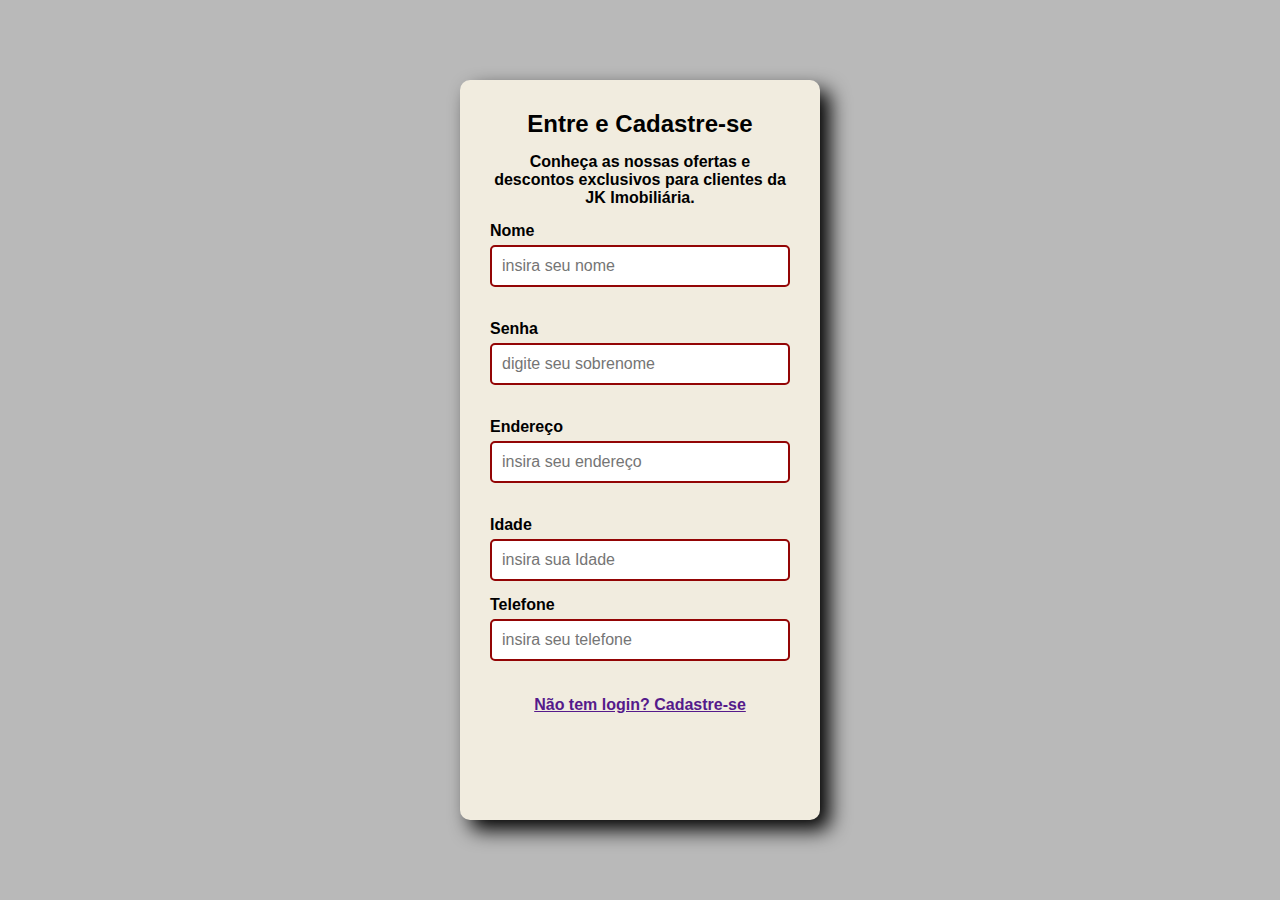
==== form2.html @ 358f49ba "projeto imobiliaria" ====
<!DOCTYPE html>
<html lang="en">

<head>
    <meta charset="UTF-8">
    <meta name="viewport" content="width=device-width, initial-scale=1.0">
    <title>Document</title>
    <link rel="stylesheet" href="form2.css">
</head>

<body>


    <div class="div-form">
        <form action="">

            <h2>Entre e Cadastre-se</h2>
            <p>Conheça as nossas ofertas e descontos exclusivos para clientes da JK Imobiliária.</p>

            <label for="input-nome">Nome</label>
            <input type="nome" class="input-nome dombosco" id="input-nome" name="input-nome"
                placeholder="insira seu nome" required>
            <br>

            <label for="input-sobrenome">Senha</label>
            <input type="sobrenome" class="input-sobrenome dombosco" id="input-sobrenome" name="input-sobrenome"
                placeholder="digite seu sobrenome" required> <br>

            <label for="imput-endereço">Endereço</label>
            <input type="endereço" class="input-endereço dombosco" id="input-endereço" name="input-endereço"
                placeholder="insira seu endereço" required> <br>

            <label for="imput-idade ">Idade</label>
            <input type="idade" class="input-Idade dombosco" id="input-Idade" name="imput-Idade"
                placeholder="insira sua Idade">

                <label for="imput-telefone ">Telefone</label>
                <input type="telefone" class="input-telefone dombosco" id="input-telefone" name="imput-telefone"
                    placeholder="insira seu telefone">

               

            <a href="">
                <p> Não tem login? Cadastre-se</p>

            </a>
            <!-- <input type="submit" value="Cadastre-se" class="btn-form"> -->
        </form>
    </div>
    <!-- LABEL => Usada como etiqueta para formulário (nome da caixa) peça fundamental para construção de Formulários. O (for "") que é vinculado com ele servirá para especificar a qual Input ele pertence/conversa.  -->

    <!-- INPUT => Utilizado para especificar o tipo de entrada da informação (Text, E-mail, Password, Date e etc...) Sempre lembrar que o Input precisa ter um ID, CLASS e NAME para facilitar em ações futuras. -->

    <!-- input type"submit" => utilizado como botão, e o type "submit" faz uma ação de envio das informações que se encontram dentro do formulário, sendo essencial para um formulário. Alterando o "value" é possível trocar o nome de visualização do botão. -->







</html>
</body>

</html>
---- form2.css ----
/* ESTILIZAÇÃO GLOBAL */
* {
    margin: 0;
    padding: 0;
    font-family: Verdana, Geneva, Tahoma, sans-serif;
}

body {
    background-color: rgb(185, 185, 185);
    display: flex;
    justify-content: center;
    align-items: center;
    margin-top: 80px;
}


/* ESTILIZANDO A DIV QUE CONTÉM O FORMULÁRIO */
.div-form {
    background: #f1ecdf;
    padding: 30px;
    border-radius: 10px;
    box-shadow: 10px 10px 20px black;
    width: 300px;
    height: 680px;
}

form {
    display: flex;
    flex-direction: column;
}

label {
    margin-bottom: 5px;
    /*Margem inferior*/
    font-weight: bold; /*Largura da fonte*/
}

/* input[type="email"], input[type="password"] {
    background-color: rgb(12, 171, 20);
} */

.dombosco{
    padding: 10px; /*Espaçamento interno*/
    margin-bottom: 15px; /*Espaçamento inferior dos input*/
    font-size: 16px; /*tamanho da letra*/
    border-radius: 5px; /*Bordas arredondadas*/
    border: 2px solid #930505; /*Inserindo Bordas nos Input*/
}

.btn-form {
    background-color: #a70fd5; /*cor de fundo do btn*/
    color: white; /*cor da letra*/
    padding: 10px; /*Espaçamento interno*/
    border: none; /*bordar = nenhuma/sem borda*/
    border-radius: 5px;/*Arredondamento do btn*/
    font-size: 16px; /*Tamanho da letra*/
    cursor: pointer; /*Tipo de cursor do mouse*/
}

.btn-form:hover{
    background-color: #a70fd59a; /*Background ao passar o mouse*/
    transition: 0.8s; /*Transição*/
}


h2, p {
    margin-bottom: 15px;
    font-family: Verdana, Geneva, Tahoma, sans-serif;
    font-weight: 800;
    text-align: center;
}

a {
padding: 20px;


}
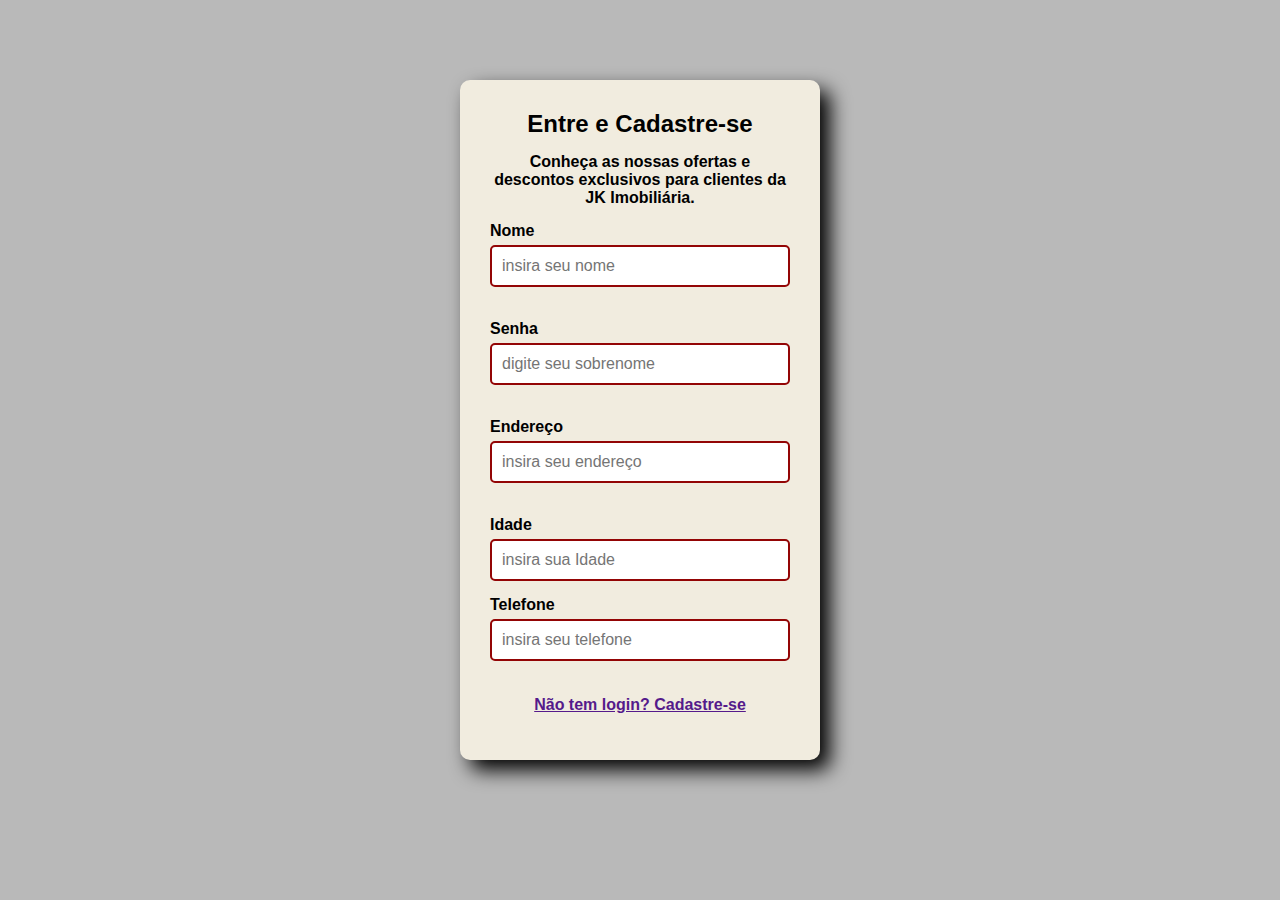
==== commit e49b4145: "projeto Imobiliaria" ====
--- a/form2.html
+++ b/form2.html
@@ -34,11 +34,11 @@
             <input type="idade" class="input-Idade dombosco" id="input-Idade" name="imput-Idade"
                 placeholder="insira sua Idade">
 
-                <label for="imput-telefone ">Telefone</label>
-                <input type="telefone" class="input-telefone dombosco" id="input-telefone" name="imput-telefone"
-                    placeholder="insira seu telefone">
+            <label for="imput-telefone ">Telefone</label>
+            <input type="telefone" class="input-telefone dombosco" id="input-telefone" name="imput-telefone"
+                placeholder="insira seu telefone">
 
-               
+
 
             <a href="">
                 <p> Não tem login? Cadastre-se</p>
--- a/form2.css
+++ b/form2.css
@@ -21,7 +21,7 @@
     border-radius: 10px;
     box-shadow: 10px 10px 20px black;
     width: 300px;
-    height: 680px;
+    height: 620px;
 }
 
 form {
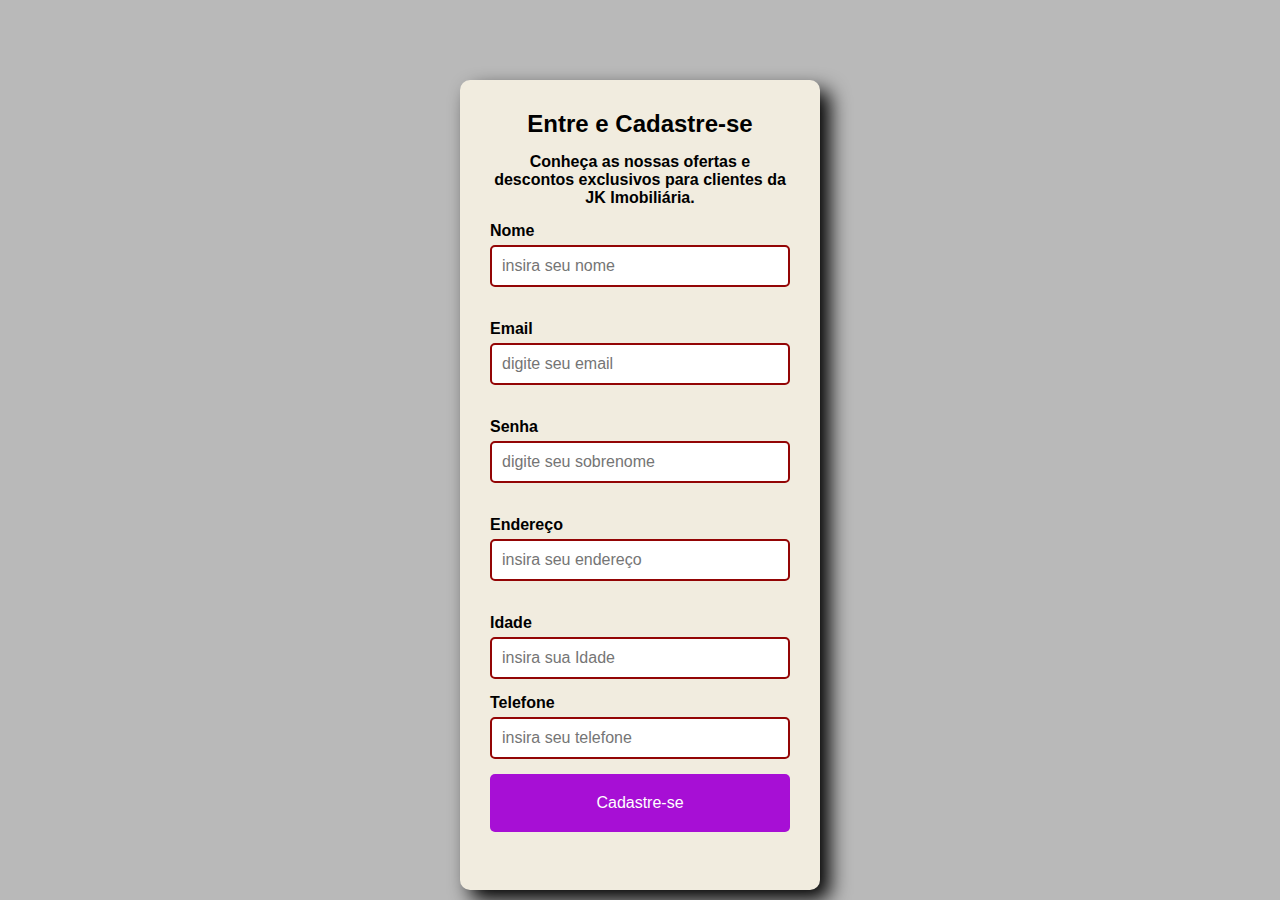
==== commit 6f31e4c3: "Projeto Imobiliario" ====
--- a/form2.html
+++ b/form2.html
@@ -11,7 +11,7 @@
 <body>
 
 
-    <div class="div-form">
+    <div class="div-form div-cad">
         <form action="">
 
             <h2>Entre e Cadastre-se</h2>
@@ -21,6 +21,10 @@
             <input type="nome" class="input-nome dombosco" id="input-nome" name="input-nome"
                 placeholder="insira seu nome" required>
             <br>
+
+            <label for="input-email">Email</label>
+            <input type="email" class="input-email dombosco" id="input-email" name="input-email"
+                placeholder="digite seu email" required> <br>
 
             <label for="input-sobrenome">Senha</label>
             <input type="sobrenome" class="input-sobrenome dombosco" id="input-sobrenome" name="input-sobrenome"
@@ -38,12 +42,9 @@
             <input type="telefone" class="input-telefone dombosco" id="input-telefone" name="imput-telefone"
                 placeholder="insira seu telefone">
 
+                <input type="submit" value="Cadastre-se" class="btn-form">
 
-
-            <a href="">
-                <p> Não tem login? Cadastre-se</p>
-
-            </a>
+            
             <!-- <input type="submit" value="Cadastre-se" class="btn-form"> -->
         </form>
     </div>
--- a/form2.css
+++ b/form2.css
@@ -21,7 +21,7 @@
     border-radius: 10px;
     box-shadow: 10px 10px 20px black;
     width: 300px;
-    height: 620px;
+    height: 750px;
 }
 
 form {
@@ -50,7 +50,7 @@
 .btn-form {
     background-color: #a70fd5; /*cor de fundo do btn*/
     color: white; /*cor da letra*/
-    padding: 10px; /*Espaçamento interno*/
+    padding: 20px; /*Espaçamento interno*/
     border: none; /*bordar = nenhuma/sem borda*/
     border-radius: 5px;/*Arredondamento do btn*/
     font-size: 16px; /*Tamanho da letra*/
